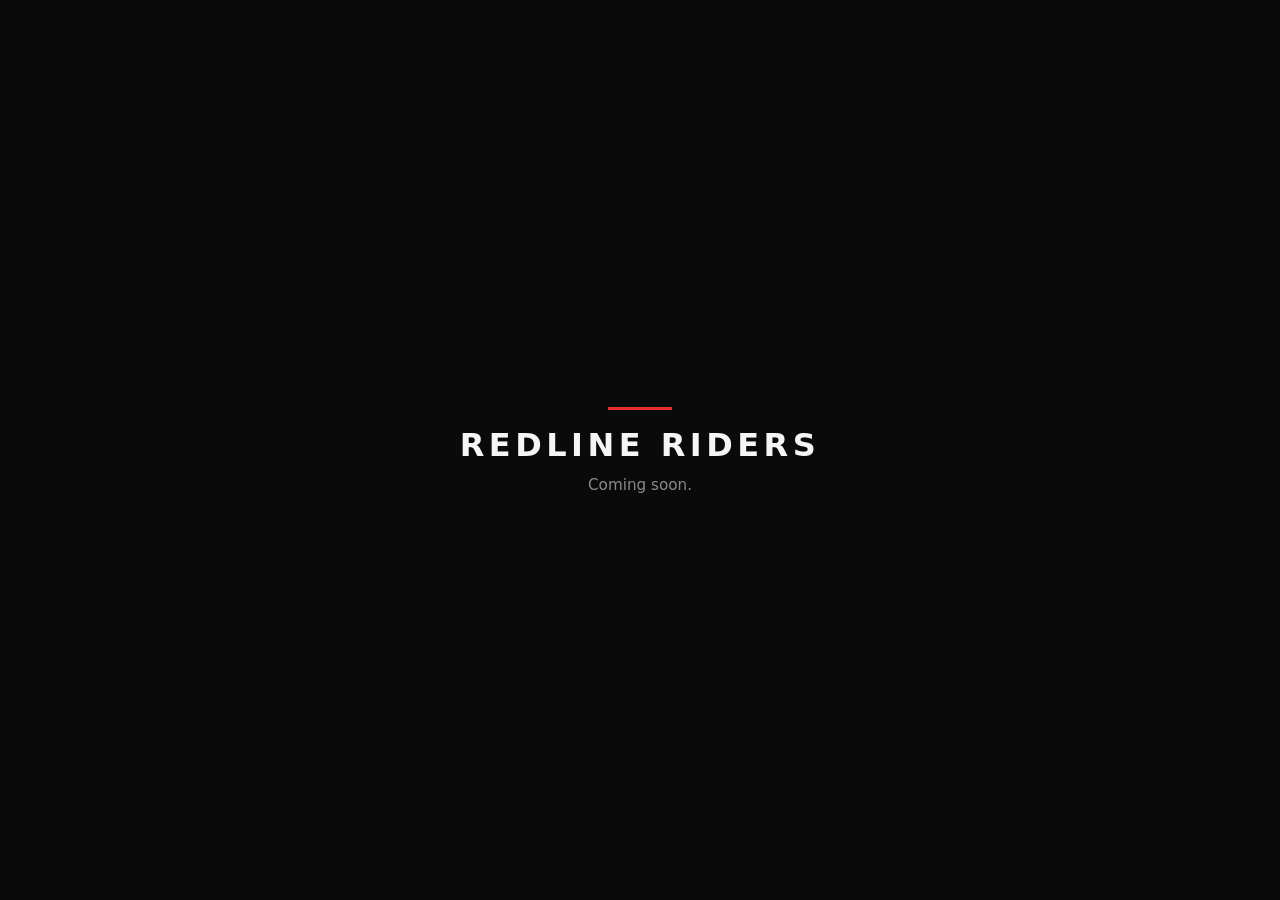
==== index.html @ c3bc93b1 "Create index.html" ====
<!DOCTYPE html>
<html lang="en">
<head>
<meta charset="utf-8">
<meta name="viewport" content="width=device-width, initial-scale=1">
<title>Redline Riders</title>
<style>
  html,body{height:100%;margin:0}
  body{background:#0A0A0A;color:#F5F5F5;display:flex;align-items:center;
       justify-content:center;font-family:system-ui,-apple-system,sans-serif}
  .w{text-align:center;padding:24px}
  h1{font-size:2rem;letter-spacing:.14em;margin:0 0 12px;text-transform:uppercase}
  .l{width:64px;height:3px;background:#E63030;margin:0 auto 16px}
  p{color:#8A8A8A;font-size:.95rem;margin:0}
</style>
</head>
<body>
  <div class="w">
    <div class="l"></div>
    <h1>Redline Riders</h1>
    <p>Coming soon.</p>
  </div>
</body>
</html>
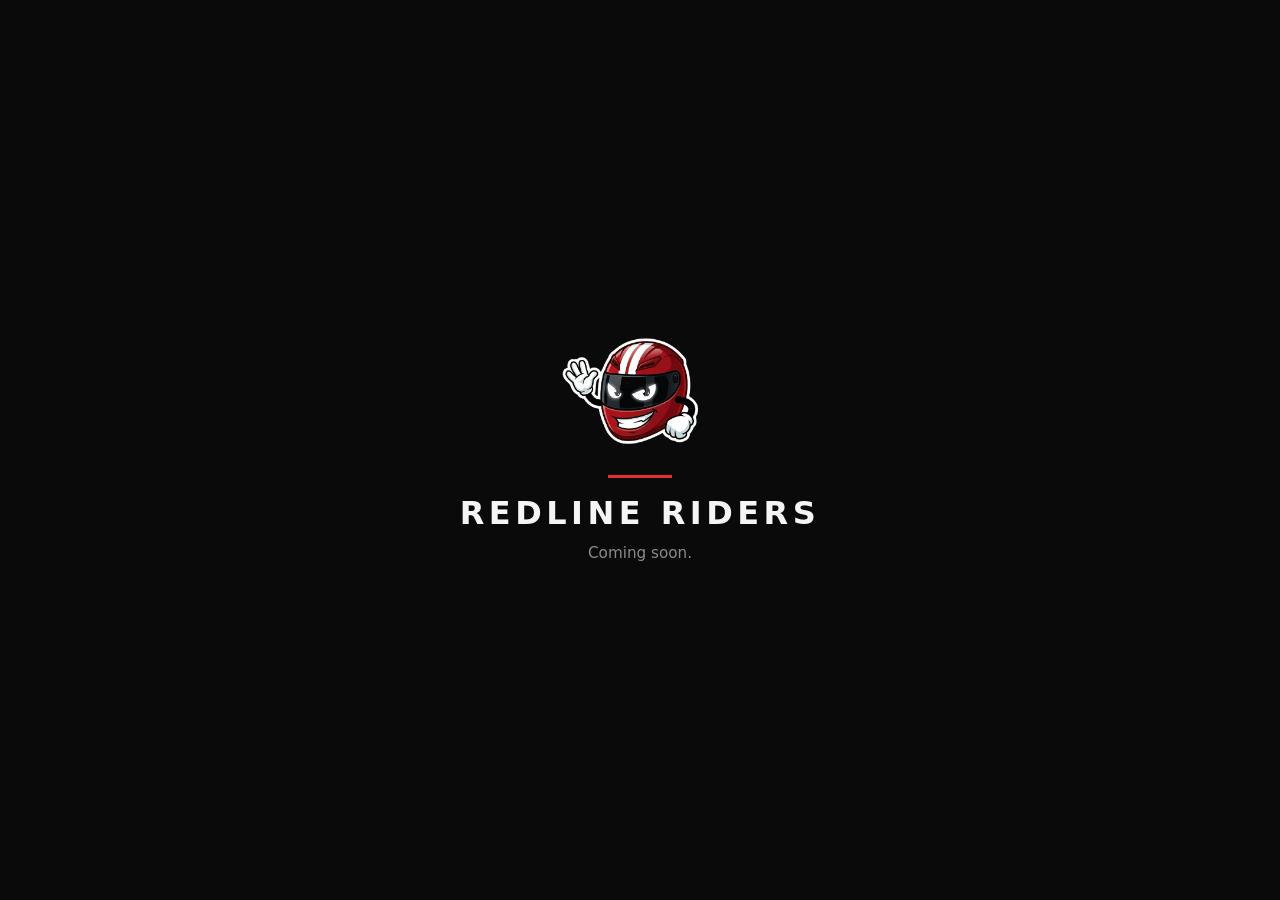
==== commit 75aa4182: "Update index.html" ====
--- a/index.html
+++ b/index.html
@@ -9,13 +9,15 @@
   body{background:#0A0A0A;color:#F5F5F5;display:flex;align-items:center;
        justify-content:center;font-family:system-ui,-apple-system,sans-serif}
   .w{text-align:center;padding:24px}
+  img{width:200px;max-width:60vw;height:auto;display:block;margin:0 auto 28px}
+  .l{width:64px;height:3px;background:#E63030;margin:0 auto 16px}
   h1{font-size:2rem;letter-spacing:.14em;margin:0 0 12px;text-transform:uppercase}
-  .l{width:64px;height:3px;background:#E63030;margin:0 auto 16px}
   p{color:#8A8A8A;font-size:.95rem;margin:0}
 </style>
 </head>
 <body>
   <div class="w">
+    <img src="red_waving.png" alt="Red">
     <div class="l"></div>
     <h1>Redline Riders</h1>
     <p>Coming soon.</p>
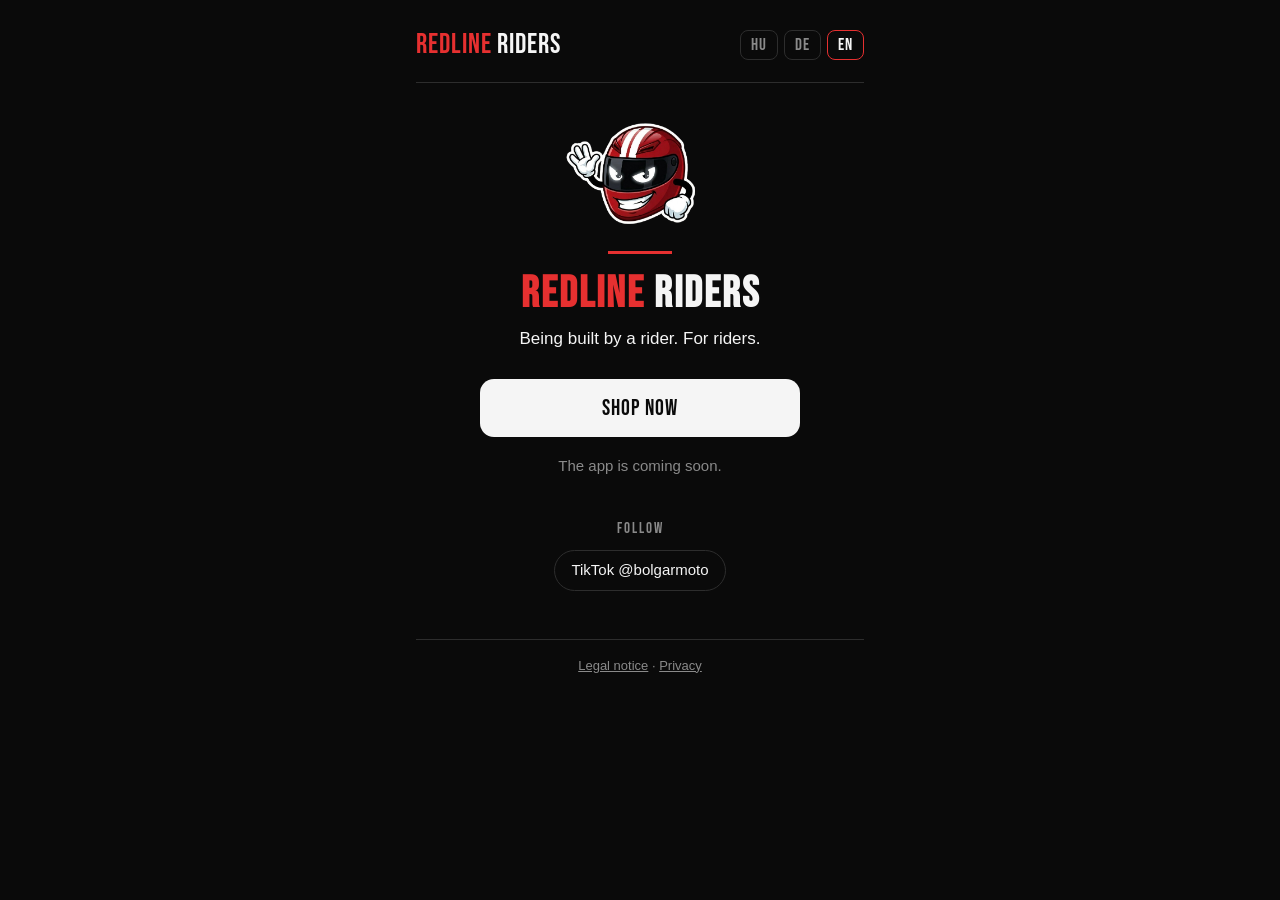
==== commit eb6362db: "Update index.html Fooldal: shop-gomb, nyelvvalaszto, Impressum/Datenschutz lablec" ====
--- a/index.html
+++ b/index.html
@@ -1,26 +1,90 @@
-<!DOCTYPE html>
+<!doctype html>
 <html lang="en">
 <head>
 <meta charset="utf-8">
 <meta name="viewport" content="width=device-width, initial-scale=1">
 <title>Redline Riders</title>
+<meta name="description" content="Redline Riders – built by a rider, for riders. Shop and app.">
+<!--
+  FOOLDAL (2026-10-30). Elotte "Coming soon" placeholder volt.
+  MIERT GOMB: aki a nevjegykartyarol vagy szajhagyomanybol a redlineriders.com-ot irja be, a webshopba jusson.
+  MIERT IMPRESSUM + DATENSCHUTZ A LABLECBEN: amig ures placeholder volt, nem kellett; a shop-gombbal az oldal
+  uzleti celu lett -> § 5 DDG: az Impressum egy kattintassal elerheto kell legyen (a webshop meglevo oldalaira mutat).
+  MIERT "BEING BUILT" (Zsolt): az app meg keszul - a jelmondat ezt mondja ki.
+  MIERT NINCS KEDVEZMENYKOD A GOMBON: a kod csak a nevjegykartya QR-jan (/ride) jar.
+  NYELV: RR.nyelvValaszt() (URL ?lang= > korabbi valasztas > bongeszo nyelve > angol), mint a /join es /route.
+  A webshop csak EN/DE: a magyar latogato az angol boltba jut (a bolt orszag szerint ugyis atiranyit).
+  VERZIOJEL: az rr.css/rr.js ?v= jelet itt is at kell irni, ha azok valtoznak (lasd join.html).
+-->
+<link rel="stylesheet" href="/assets/rr.css?v=20261011">
 <style>
-  html,body{height:100%;margin:0}
-  body{background:#0A0A0A;color:#F5F5F5;display:flex;align-items:center;
-       justify-content:center;font-family:system-ui,-apple-system,sans-serif}
-  .w{text-align:center;padding:24px}
-  img{width:200px;max-width:60vw;height:auto;display:block;margin:0 auto 28px}
-  .l{width:64px;height:3px;background:#E63030;margin:0 auto 16px}
-  h1{font-size:2rem;letter-spacing:.14em;margin:0 0 12px;text-transform:uppercase}
-  p{color:#8A8A8A;font-size:.95rem;margin:0}
+  .fo { text-align: center; padding-top: 40px; }
+  .fo .red { width: 190px; max-width: 60vw; margin: 0 auto 24px; }
+  .csik { width: 64px; height: 3px; background: var(--piros); margin: 0 auto 18px; }
+  .focim { font-family: 'Bebas Neue', sans-serif; font-size: 44px; letter-spacing: 2px; line-height: 1; margin: 0 0 10px; }
+  .jelmondat { font-size: 17px; margin: 0 0 28px; }
+  .fo .gomb { max-width: 320px; margin: 0 auto; transition: background .2s, color .2s; }
+  .fo .gomb:hover, .fo .gomb:active { background: var(--piros); color: var(--feher); }
+  .app { color: var(--halk); font-size: 15px; margin: 18px 0 0; }
+  .kovess { font-family: 'Bebas Neue', sans-serif; font-size: 15px; letter-spacing: 2px; color: var(--halk); margin: 40px 0 10px; }
+  .kozossegi { display: flex; flex-wrap: wrap; gap: 10px; justify-content: center; }
+  .kozossegi a { color: var(--feher); text-decoration: none; border: 1px solid var(--keret); border-radius: 999px; padding: 8px 16px; font-size: 15px; }
+  .kozossegi a:hover { border-color: var(--piros); }
+  .lablec { margin-top: 48px; padding-top: 16px; border-top: 1px solid var(--keret); text-align: center; font-size: 13px; color: var(--halk); }
+  .lablec a { color: var(--halk); }
 </style>
 </head>
 <body>
-  <div class="w">
-    <img src="red_waving.png" alt="Red">
-    <div class="l"></div>
-    <h1>Redline Riders</h1>
-    <p>Coming soon.</p>
-  </div>
+<main class="lap">
+  <header class="fej">
+    <div class="logo"><span class="piros">REDLINE</span> RIDERS</div>
+    <nav class="nyelv" id="nyelv"></nav>
+  </header>
+  <section class="fo">
+    <img class="red" src="/red_waving.png" alt="Red">
+    <div class="csik"></div>
+    <h1 class="focim"><span class="piros">REDLINE</span> RIDERS</h1>
+    <p class="jelmondat" id="jelmondat">Being built by a rider. For riders.</p>
+    <a class="gomb" id="gomb" href="https://shop.redlineriders.com">SHOP NOW</a>
+    <p class="app" id="app">The app is coming soon.</p>
+    <p class="kovess" id="kovess">FOLLOW</p>
+    <div class="kozossegi">
+      <a href="https://www.tiktok.com/@bolgarmoto" target="_blank" rel="noopener">TikTok @bolgarmoto</a>
+      <!-- INSTAGRAM: ide jon a Redline Riders marka-fiokja, ha megvan:
+      <a href="https://www.instagram.com/HANDLE" target="_blank" rel="noopener">Instagram @HANDLE</a> -->
+    </div>
+  </section>
+  <footer class="lablec">
+    <a id="impressum" href="https://shop.redlineriders.com/policies/legal-notice">Legal notice</a> ·
+    <a id="datenschutz" href="https://shop.redlineriders.com/policies/privacy-policy">Privacy</a>
+  </footer>
+</main>
+<script src="/assets/rr.js?v=20261011"></script>
+<script>
+(function () {
+  var SZ = {
+    en: { jel: 'Being built by a rider. For riders.', gomb: 'SHOP NOW', app: 'The app is coming soon.', kov: 'FOLLOW',
+          imp: 'Legal notice', adat: 'Privacy', bolt: 'https://shop.redlineriders.com' },
+    de: { jel: 'Von einem Biker gebaut. Für Biker.', gomb: 'ZUM SHOP', app: 'Die App kommt bald.', kov: 'FOLGEN',
+          imp: 'Impressum', adat: 'Datenschutz', bolt: 'https://shop.redlineriders.com/de' },
+    hu: { jel: 'Egy motoros építi. Motorosoknak.', gomb: 'IRÁNY A SHOP', app: 'Az app hamarosan érkezik.', kov: 'KÖVESS',
+          imp: 'Impresszum', adat: 'Adatvédelem', bolt: 'https://shop.redlineriders.com' }
+  };
+  var nyelv = RR.nyelvValaszt();
+  function rajzol() {
+    var t = SZ[nyelv] || SZ.en;
+    document.documentElement.lang = nyelv;
+    document.getElementById('jelmondat').textContent = t.jel;
+    var g = document.getElementById('gomb'); g.textContent = t.gomb; g.href = t.bolt;
+    document.getElementById('app').textContent = t.app;
+    document.getElementById('kovess').textContent = t.kov;
+    var elo = nyelv === 'de' ? 'https://shop.redlineriders.com/de' : 'https://shop.redlineriders.com';
+    var i = document.getElementById('impressum'); i.textContent = t.imp; i.href = elo + '/policies/legal-notice';
+    var d = document.getElementById('datenschutz'); d.textContent = t.adat; d.href = elo + '/policies/privacy-policy';
+    RR.nyelvSav(document.getElementById('nyelv'), nyelv, function (u) { nyelv = u; rajzol(); });
+  }
+  rajzol();
+})();
+</script>
 </body>
 </html>
--- a/assets/rr.css
+++ b/assets/rr.css
@@ -0,0 +1,69 @@
+/* Redline Riders weboldal - kozos stilus. Szinek: az app constants/design.ts (2026-09-30).
+   KULSO BETOLTES NINCS (Google Fonts sem): a Bebas Neue a /fonts-bol jon. */
+@font-face { font-family: 'Bebas Neue'; src: url('/fonts/BebasNeue-Regular.ttf') format('truetype'); font-display: swap; }
+:root { --hatter: #0A0A0A; --felulet: #1A1A1A; --piros: #E63030; --feher: #F5F5F5; --halk: #8A8A8A; --keret: #2D2D2D; }
+* { box-sizing: border-box; }
+html, body { margin: 0; background: var(--hatter); color: var(--feher); }
+body { font-family: -apple-system, BlinkMacSystemFont, 'Segoe UI', Roboto, sans-serif; line-height: 1.5; -webkit-font-smoothing: antialiased; }
+.lap { max-width: 480px; margin: 0 auto; padding: 16px 16px 40px; }
+.fej { display: flex; align-items: center; justify-content: space-between; padding: 8px 0 16px; border-bottom: 1px solid var(--keret); }
+.logo { font-family: 'Bebas Neue', sans-serif; font-size: 28px; letter-spacing: 1px; }
+.piros { color: var(--piros); }
+.nyelv { display: flex; gap: 6px; }
+.nyelv button { background: none; border: 1px solid var(--keret); color: var(--halk); font-family: 'Bebas Neue', sans-serif; font-size: 17px; letter-spacing: 1px; padding: 4px 10px; border-radius: 8px; cursor: pointer; }
+.nyelv button.aktiv { color: var(--feher); border-color: var(--piros); }
+.kozep { text-align: center; padding-top: 32px; }
+.avatar { width: 110px; height: 110px; border-radius: 50%; border: 2px solid var(--piros); display: block; margin: 0 auto 16px; background: var(--felulet); position: relative; overflow: hidden; }
+.avatar-kep { position: absolute; top: 0; left: 0; width: 100%; height: 100%; object-fit: cover; }
+.avatar-betu { display: flex; align-items: center; justify-content: center; font-family: 'Bebas Neue', sans-serif; font-size: 52px; }
+.nev { font-family: 'Bebas Neue', sans-serif; font-size: 34px; letter-spacing: 1px; margin: 0; }
+.cim { margin: 4px 0 16px; font-size: 17px; }
+.halk { color: var(--halk); font-size: 15px; margin: 8px 0; }
+.kartya { background: var(--felulet); border-radius: 14px; padding: 20px 16px; margin: 24px 0; }
+.kartya-cim { font-family: 'Bebas Neue', sans-serif; font-size: 15px; letter-spacing: 2px; color: var(--halk); margin: 0 0 4px; }
+.kod { font-family: 'Bebas Neue', sans-serif; font-size: 46px; letter-spacing: 4px; margin: 0; user-select: all; -webkit-user-select: all; }
+.gomb { display: flex; align-items: center; justify-content: center; width: 100%; height: 58px; border-radius: 14px; border: none; font-family: 'Bebas Neue', sans-serif; font-size: 22px; letter-spacing: 1px; background: var(--feher); color: var(--hatter); cursor: pointer; text-decoration: none; margin-top: 12px; }
+.gomb.masodlagos { background: none; color: var(--feher); border: 1px solid var(--keret); cursor: default; }
+.red { width: 170px; display: block; margin: 0 auto 16px; }
+
+/* /route oldal (2026-10-03) - az app route-info formanyelve (Zsolt: pontosan az, amit egy idegen user lat) */
+.utlap { padding-top: 20px; }
+.utnev { font-family: 'Bebas Neue', sans-serif; font-size: 34px; letter-spacing: 0.5px; line-height: 1.1; margin: 0 0 8px; }
+.csillagsor { display: flex; align-items: center; gap: 2px; }
+.csillag-szam { font-family: 'Bebas Neue', sans-serif; font-size: 22px; color: #FFEE00; margin-left: 8px; }
+.ertekeles-db { color: var(--halk); font-size: 14px; margin: 4px 0 0; }
+.szekcio-sor { display: flex; justify-content: space-between; align-items: center; margin: 20px 0 8px; }
+.szekcio-cim { font-family: 'Bebas Neue', sans-serif; font-size: 13px; letter-spacing: 2px; color: #888888; margin: 20px 0 8px; }
+.szekcio-sor .szekcio-cim { margin: 0; }
+.szekcio-db { color: var(--feher); margin-left: 6px; }
+.terkep { background: var(--felulet); border: 1px solid var(--keret); border-radius: 14px; overflow: hidden; aspect-ratio: 1 / 1; }
+.vonal { display: block; width: 100%; height: 100%; }
+.racs { display: grid; gap: 1px; background: var(--keret); border: 1px solid var(--keret); border-radius: 14px; overflow: hidden; }
+.cella { background: var(--felulet); padding: 14px 4px; text-align: center; }
+.ertek { font-family: 'Bebas Neue', sans-serif; font-size: 26px; line-height: 1.1; }
+.cimke { font-family: 'Bebas Neue', sans-serif; font-size: 13px; letter-spacing: 1.5px; color: var(--halk); margin-top: 2px; }
+.lista { background: var(--felulet); border: 1px solid var(--keret); border-radius: 12px; margin-bottom: 12px; }
+.sor { display: flex; align-items: center; gap: 12px; padding: 13px 16px; border-top: 1px solid var(--keret); }
+.sor:first-child { border-top: none; }
+.sor .bal { flex: 1; color: #CCCCCC; font-size: 14px; }
+.sor .jobb { font-weight: 600; font-size: 15px; text-align: right; }
+.orszag-cim { padding: 12px 16px 11px; font-family: 'Bebas Neue', sans-serif; font-size: 13px; letter-spacing: 2px; color: var(--halk); }
+.pont { width: 8px; height: 8px; border-radius: 4px; background: var(--halk); flex: none; margin: 0 5px; }
+.pont.veg { background: var(--piros); }
+.nev-veg { font-weight: 600; font-size: 15px; }
+.nev-koz { font-size: 14px; color: #B0B0B0; }
+.galeria { display: grid; grid-template-columns: repeat(3, 1fr); gap: 6px; }
+.galeria-csempe { aspect-ratio: 1 / 1; border-radius: 8px; display: flex; align-items: center; justify-content: center; background: radial-gradient(circle at 30% 30%, #4a4036, #1d1d1d 70%); }
+.galeria-csempe:nth-child(2n) { background: radial-gradient(circle at 70% 40%, #36424a, #1d1d1d 70%); }
+.galeria-csempe:nth-child(3n) { background: radial-gradient(circle at 50% 70%, #3e4a36, #1d1d1d 70%); }
+.lakat { width: 26px; height: 26px; opacity: 0.85; }
+.galeria-info { text-align: center; margin: 10px 0 0; font-size: 15px; color: var(--halk); }
+.galeria-info b { display: block; font-family: 'Bebas Neue', sans-serif; font-weight: normal; font-size: 20px; letter-spacing: 1px; color: var(--feher); }
+.gombok { margin-top: 24px; }
+
+/* LETOLTES-SAV (2026-10-11): az ut-oldal aljan mindig latszik. Az iPhone also csikja folott (safe-area). */
+.letoltes-sav { position: fixed; left: 0; right: 0; bottom: 0; z-index: 50; background: rgba(10, 10, 10, 0.96); border-top: 1px solid var(--keret); padding: 10px 16px calc(10px + env(safe-area-inset-bottom)); }
+.letoltes-belso { max-width: 480px; margin: 0 auto; display: flex; align-items: center; justify-content: space-between; gap: 12px; }
+.letoltes-logo { display: inline-flex; align-items: center; height: 46px; padding: 0 14px; border: 1px solid var(--feher); border-radius: 14px; color: var(--feher); text-decoration: none; font-size: 20px; }
+.gomb.letoltes-gomb { width: auto; height: 46px; margin-top: 0; padding: 0 20px; font-size: 20px; }
+body.van-sav .lap { padding-bottom: 110px; }
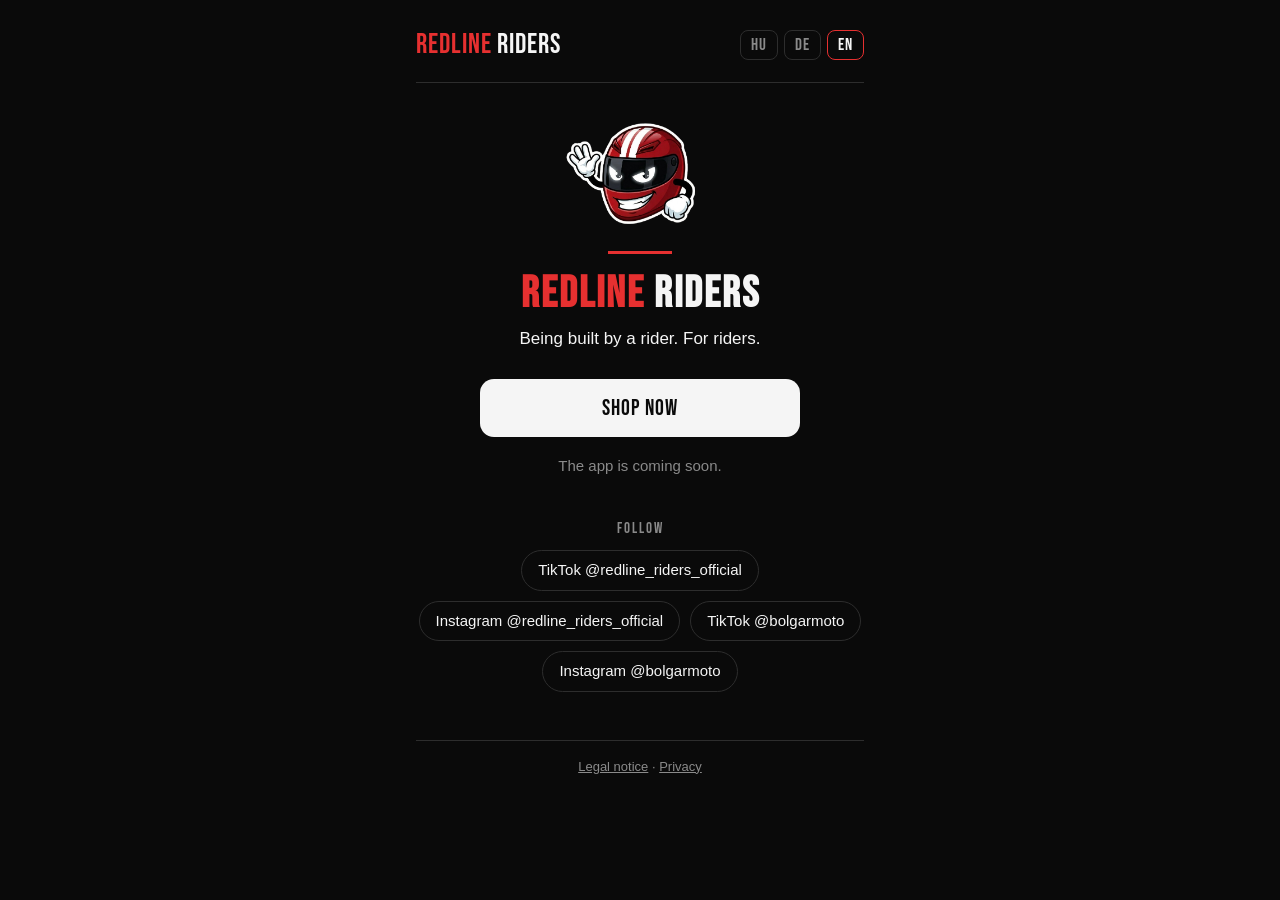
==== commit 7e398653: "Update index.html Fooldal: shop-gomb, nyelvvalaszto, 4 kozossegi link, Impressum/Datenschutz" ====
--- a/index.html
+++ b/index.html
@@ -11,6 +11,7 @@
   MIERT IMPRESSUM + DATENSCHUTZ A LABLECBEN: amig ures placeholder volt, nem kellett; a shop-gombbal az oldal
   uzleti celu lett -> § 5 DDG: az Impressum egy kattintassal elerheto kell legyen (a webshop meglevo oldalaira mutat).
   MIERT "BEING BUILT" (Zsolt): az app meg keszul - a jelmondat ezt mondja ki.
+  KOZOSSEGI: mindket fiok (@redline_riders_official, @bolgarmoto) mindket platformon el; a marka-fiok elol.
   MIERT NINCS KEDVEZMENYKOD A GOMBON: a kod csak a nevjegykartya QR-jan (/ride) jar.
   NYELV: RR.nyelvValaszt() (URL ?lang= > korabbi valasztas > bongeszo nyelve > angol), mint a /join es /route.
   A webshop csak EN/DE: a magyar latogato az angol boltba jut (a bolt orszag szerint ugyis atiranyit).
@@ -49,9 +50,10 @@
     <p class="app" id="app">The app is coming soon.</p>
     <p class="kovess" id="kovess">FOLLOW</p>
     <div class="kozossegi">
+      <a href="https://www.tiktok.com/@redline_riders_official" target="_blank" rel="noopener">TikTok @redline_riders_official</a>
+      <a href="https://www.instagram.com/redline_riders_official/" target="_blank" rel="noopener">Instagram @redline_riders_official</a>
       <a href="https://www.tiktok.com/@bolgarmoto" target="_blank" rel="noopener">TikTok @bolgarmoto</a>
-      <!-- INSTAGRAM: ide jon a Redline Riders marka-fiokja, ha megvan:
-      <a href="https://www.instagram.com/HANDLE" target="_blank" rel="noopener">Instagram @HANDLE</a> -->
+      <a href="https://www.instagram.com/bolgarmoto/" target="_blank" rel="noopener">Instagram @bolgarmoto</a>
     </div>
   </section>
   <footer class="lablec">
